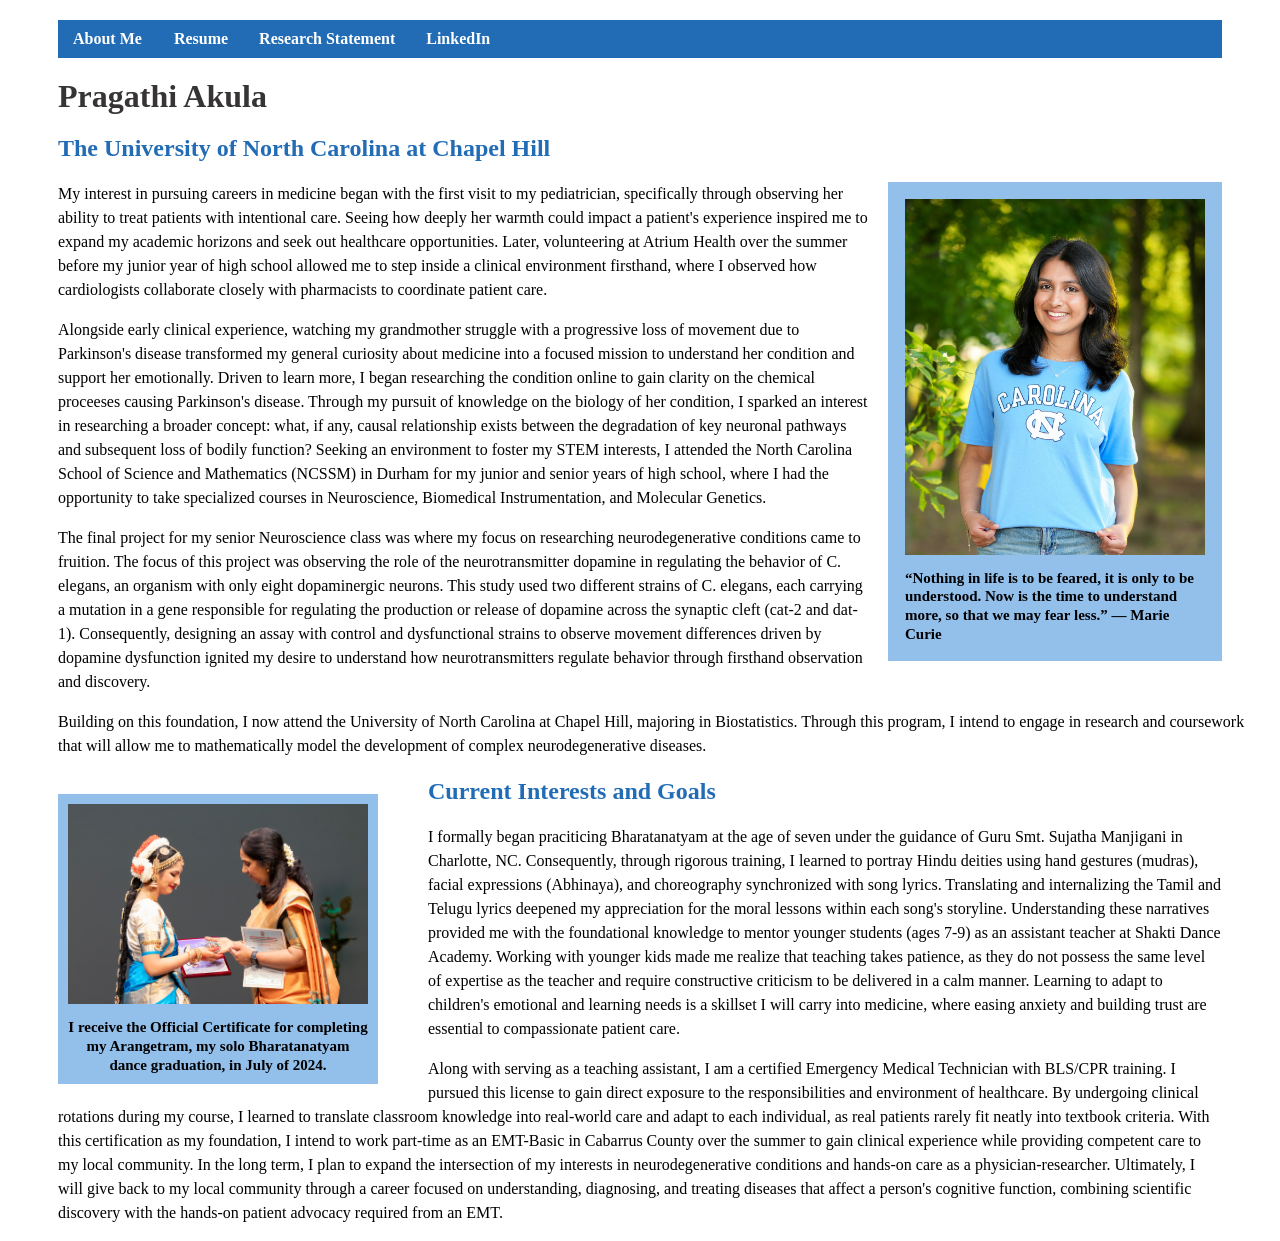
==== aboutme.html @ b4f303d1 "added clarifying information to About Me paragraph" ====
<!DOCTYPE html>
<html>
    <head>
        <meta charset="utf-8">
        <meta name="viewport" content = "width=device-width, initial-scale=1">
        <title>About Me</title>
        <link rel="stylesheet" href="style.css"/>
    </head>
    <body>
        <nav class="navbar">
            <ul>
                <li><a href="aboutme.html">About Me</a><li>
                <li><a href="resume.html">Resume</a></li>
                <li><a href="research.html">Research Statement</a></li>
                <li><a href="https://www.linkedin.com/in/pragathi-akula-31ab11433/?isSelfProfile=true" target="_blank">LinkedIn</a></li>
            </ul>
        </nav>
        <h1 id = "title">Pragathi Akula</h1>
        <h2 id = "heading">The University of North Carolina at Chapel Hill</h2>
        <div class="right-image-box">
        <img src="images/headshot.jpg" alt="Profile Photo">

            <div class="quote">
                <p>
                    “Nothing in life is to be feared, it is only to be understood. 
                    Now is the time to understand more, so that we may fear less.” ― Marie Curie
                </p>
            </div>

        </div>

        <div class="intro">
            <p> 
                My interest in pursuing careers in medicine began with the first visit to my pediatrician, specifically through observing her ability to 
                treat patients with intentional care. Seeing how deeply her warmth could impact a patient's experience inspired me to expand my academic horizons and seek out 
                healthcare opportunities. Later, volunteering at Atrium Health over the summer before my junior year of high school allowed me to step inside a clinical 
                environment firsthand, where I observed how cardiologists collaborate closely with pharmacists to coordinate patient care.
            </p>
            <p>
                Alongside early clinical experience, watching my grandmother struggle with a progressive loss of movement due to Parkinson's disease transformed my general curiosity about 
                medicine into a focused mission to understand her condition and support her emotionally. Driven to learn more, I began researching the condition online to gain clarity on the chemical proceeses causing Parkinson's disease. 
                Through my pursuit of knowledge on the biology of her condition, I sparked an interest in researching a broader concept: what, if any, causal relationship exists between the degradation of key neuronal pathways and subsequent loss of 
                bodily function? Seeking an environment to foster my STEM interests, I attended the North Carolina School of Science and Mathematics (NCSSM) in Durham for my junior and senior years of high school, where I had the opportunity to take 
                specialized courses in Neuroscience, Biomedical Instrumentation, and Molecular Genetics.
            </p>
            <p>
                The final project for my senior Neuroscience class was where my focus on researching neurodegenerative conditions came to fruition. The focus of this project was observing the role of the neurotransmitter dopamine in regulating the behavior 
                of C. elegans, an organism with only eight dopaminergic neurons. This study used two different strains of C. elegans, each carrying a mutation in a gene responsible for regulating the production or release of dopamine across the synaptic cleft (cat-2 and dat-1). 
                Consequently, designing an assay with control and dysfunctional strains to observe movement differences driven by dopamine dysfunction ignited my desire to understand how neurotransmitters regulate behavior through firsthand observation and discovery. 
            </p>
            <p>
                Building on this foundation, I now attend the University of North Carolina at Chapel Hill, 
                majoring in Biostatistics. Through this program, I intend to engage in research and coursework that will allow me to mathematically model the development of complex neurodegenerative 
                diseases. 
            </p>
        </div>

        <div class="left-image-box">
            <img src="images/dance.JPG" alt="Profile Photo">

            <div class="quote">
                <p>
                    I receive the Official Certificate for completing my Arangetram, my solo Bharatanatyam dance graduation, 
                    in July of 2024.
                </p>
            </div>

        </div>

        <h2 id = "heading">Current Interests and Goals</h2>

        <div class="interests">
            <p>
                I formally began praciticing Bharatanatyam at the age of seven under the guidance of Guru Smt. Sujatha Manjigani in Charlotte, NC.
                Consequently, through rigorous training, I learned to portray Hindu deities using hand gestures (mudras), facial expressions (Abhinaya), 
                and choreography synchronized with song lyrics. Translating and internalizing the Tamil and Telugu lyrics deepened my appreciation for the moral lessons 
                within each song's storyline. Understanding these narratives provided me with the foundational knowledge to mentor younger students (ages 7-9)
                as an assistant teacher at Shakti Dance Academy. Working with younger kids made me realize that teaching takes patience, as they do not possess the same level of expertise as the teacher and 
                require constructive criticism to be delivered in a calm manner. Learning to adapt to children's emotional and learning needs is a skillset I will carry into medicine, where easing anxiety 
                and building trust are essential to compassionate patient care. 
            </p>
            <p>
                Along with serving as a teaching assistant, I am a certified Emergency Medical Technician with BLS/CPR training. I pursued this license to gain direct exposure to the responsibilities and environment of 
                healthcare. By undergoing clinical rotations during my course, I learned to translate classroom knowledge into real-world care and adapt to each individual, as real patients rarely fit neatly into textbook criteria.
                With this certification as my foundation, I intend to work part-time as an EMT-Basic in Cabarrus County over the summer to gain clinical experience while providing competent care to my local community. In the long term,
                I plan to expand the intersection of my interests in neurodegenerative conditions and hands-on care as a physician-researcher. Ultimately, I will give back to my local community through a career focused on understanding,
                diagnosing, and treating diseases that affect a person's cognitive function, combining scientific discovery with the hands-on patient advocacy required from an EMT.
            </p>
        </div>


    </body>
</html>
---- style.css ----
#title {
    font-family:Georgia, 'Times New Roman', Times, serif;
    color: rgb(54, 52, 52);
    margin: 20px 50px;
}

img {
  width: 300px;      
  height: auto;       
}

.custom-iframe {
  margin-left: 50px;
  margin-right: 50px;
  justify-content: center;
}

.intro {
  margin-left: 50px;
  line-height: 1.5;
}

.interests {
  margin-left: 50px;
  margin-right: 50px;
  line-height: 1.5;
}

.research_intro {
  width: auto;
  padding: 0 50px;
  font-size: 18px;
  line-height: 1.5;
}

.right-image-box {
    font-family:Cambria, Cochin, Georgia, Times, 'Times New Roman', serif;
    float: right;
    width: 300px;
    border: 2px solid rgb(147, 191, 235);
    background-color: rgb(147, 191, 235);
    padding: 15px;
    margin: 0 50px 20px 20px;
    text-align: left;
}

.left-image-box {
  font-family:Cambria, Cochin, Georgia, Times, 'Times New Roman', serif;
  float: left;
  width: 300px;
  order: 2px solid rgb(147, 191, 235);
  background-color: rgb(147, 191, 235);
  padding: 10px;
  margin: 20px 50px;
  text-align: center;
}

.quote {
  margin-top: 10px;
  color: #000000;
}

.quote p {
  font-size: 15px;
  font-weight: bold;
  line-height: 1.25;
  margin: 0;
}

#heading {
    font-family:Cambria, Cochin, Georgia, Times, 'Times New Roman', serif;
    color:rgb(34, 108, 181);
    margin: 20px 50px;
}

.navbar {
    background-color: rgb(34, 108, 181);
    text-align: left;
    padding: 10px 50px 10px 0;
    margin: 20px 50px;
}

.navbar a {
  color: #ffffff;
  text-decoration: none;
  margin: 10px 15px;
  font-weight: bold;
  font-size: 16px;
}

.navbar a:hover, .navbar a.active {
  color: #3498db;
  border-bottom: 2px solid #3498db;
}

.navbar ul {
    list-style: none;
    display: flex;
    gap: 1px;
    margin: 0;
    padding: 0;
}

.lab-link {
     display: inline-block;
     padding: 10px 20px;
     background-color: #386bb0;
     color: white;
     text-decoration: none;
     border-radius: 4px;
     margin-left: 50px;
}

.lab-link:hover {
  background-color: #244a7a;
}

.research-figure {
  float: right;
  width: auto;
  margin: -70px 100px 0 50px;
  transform: rotate(90deg);
}

.quote_2 {
  text-align: center;
  font-weight: bold;
  color:rgb(3, 47, 91);
  font-family: 'Lucida Sans', 'Lucida Sans Regular', 'Lucida Grande', 'Lucida Sans Unicode', Geneva, Verdana, sans-serif;
  font-style: italic;
  max-width: 1000px;
  margin: 10px auto;
  clear: both;
}

hr {
  border: 0;
  border-top: 1px solid #d8e2f0;
  margin: 48px 0 40px;
}
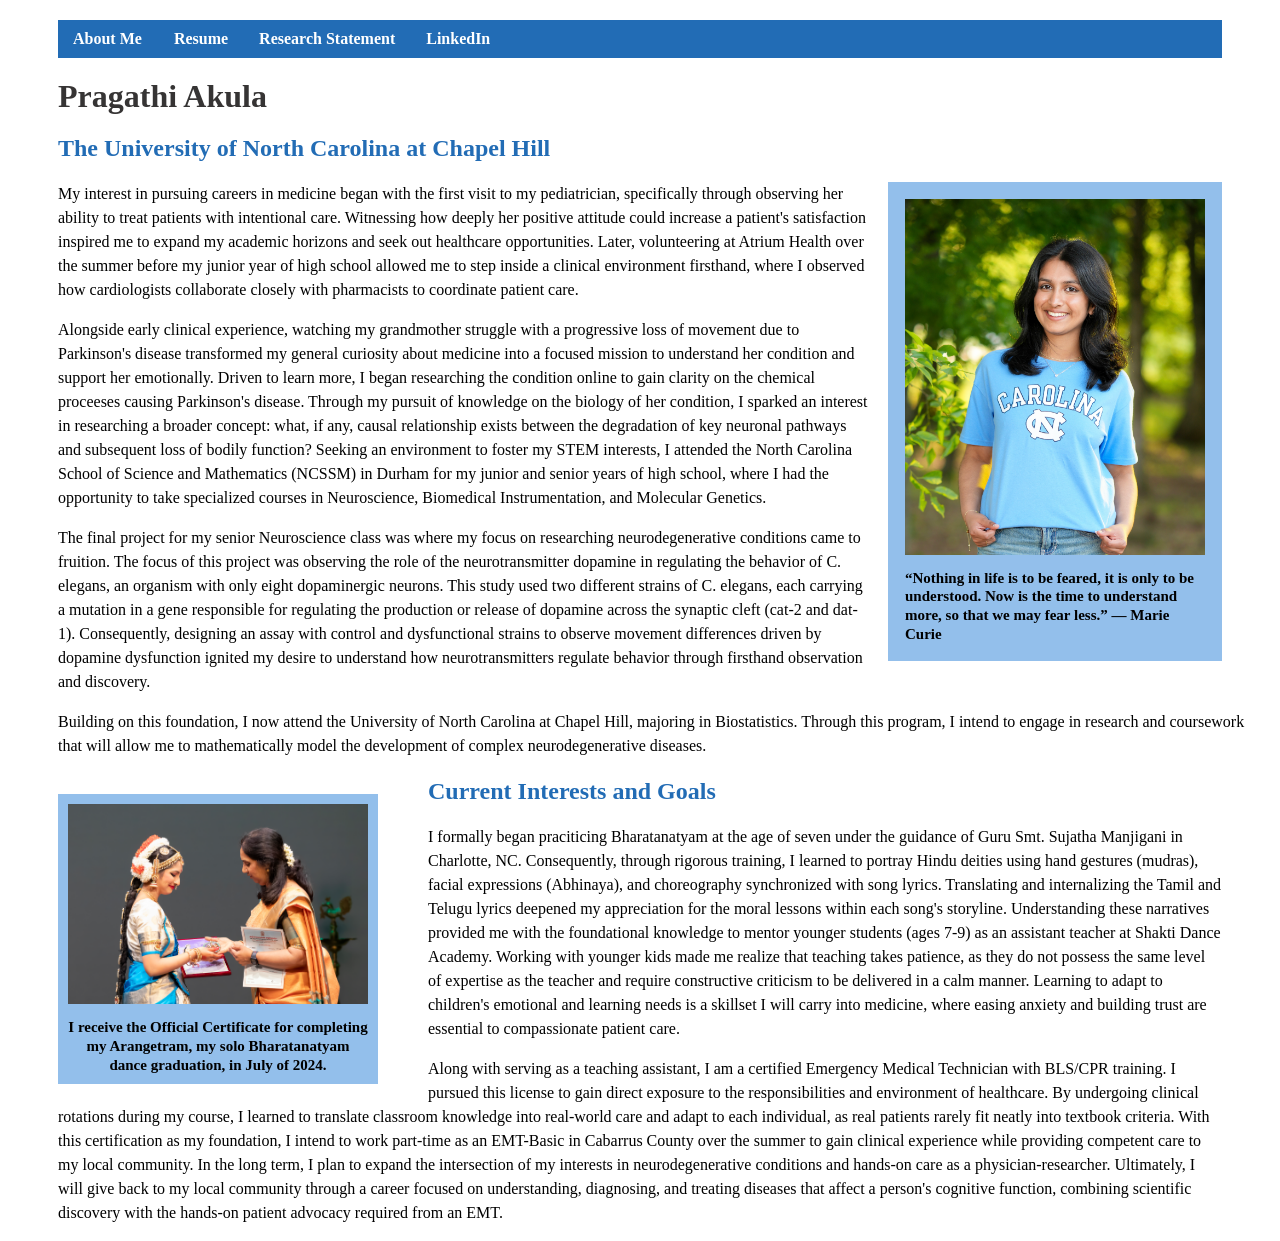
==== commit e1350781: "updated about me paragraph" ====
--- a/aboutme.html
+++ b/aboutme.html
@@ -32,7 +32,7 @@
         <div class="intro">
             <p> 
                 My interest in pursuing careers in medicine began with the first visit to my pediatrician, specifically through observing her ability to 
-                treat patients with intentional care. Seeing how deeply her warmth could impact a patient's experience inspired me to expand my academic horizons and seek out 
+                treat patients with intentional care. Witnessing how deeply her positive attitude could increase a patient's satisfaction inspired me to expand my academic horizons and seek out 
                 healthcare opportunities. Later, volunteering at Atrium Health over the summer before my junior year of high school allowed me to step inside a clinical 
                 environment firsthand, where I observed how cardiologists collaborate closely with pharmacists to coordinate patient care.
             </p>
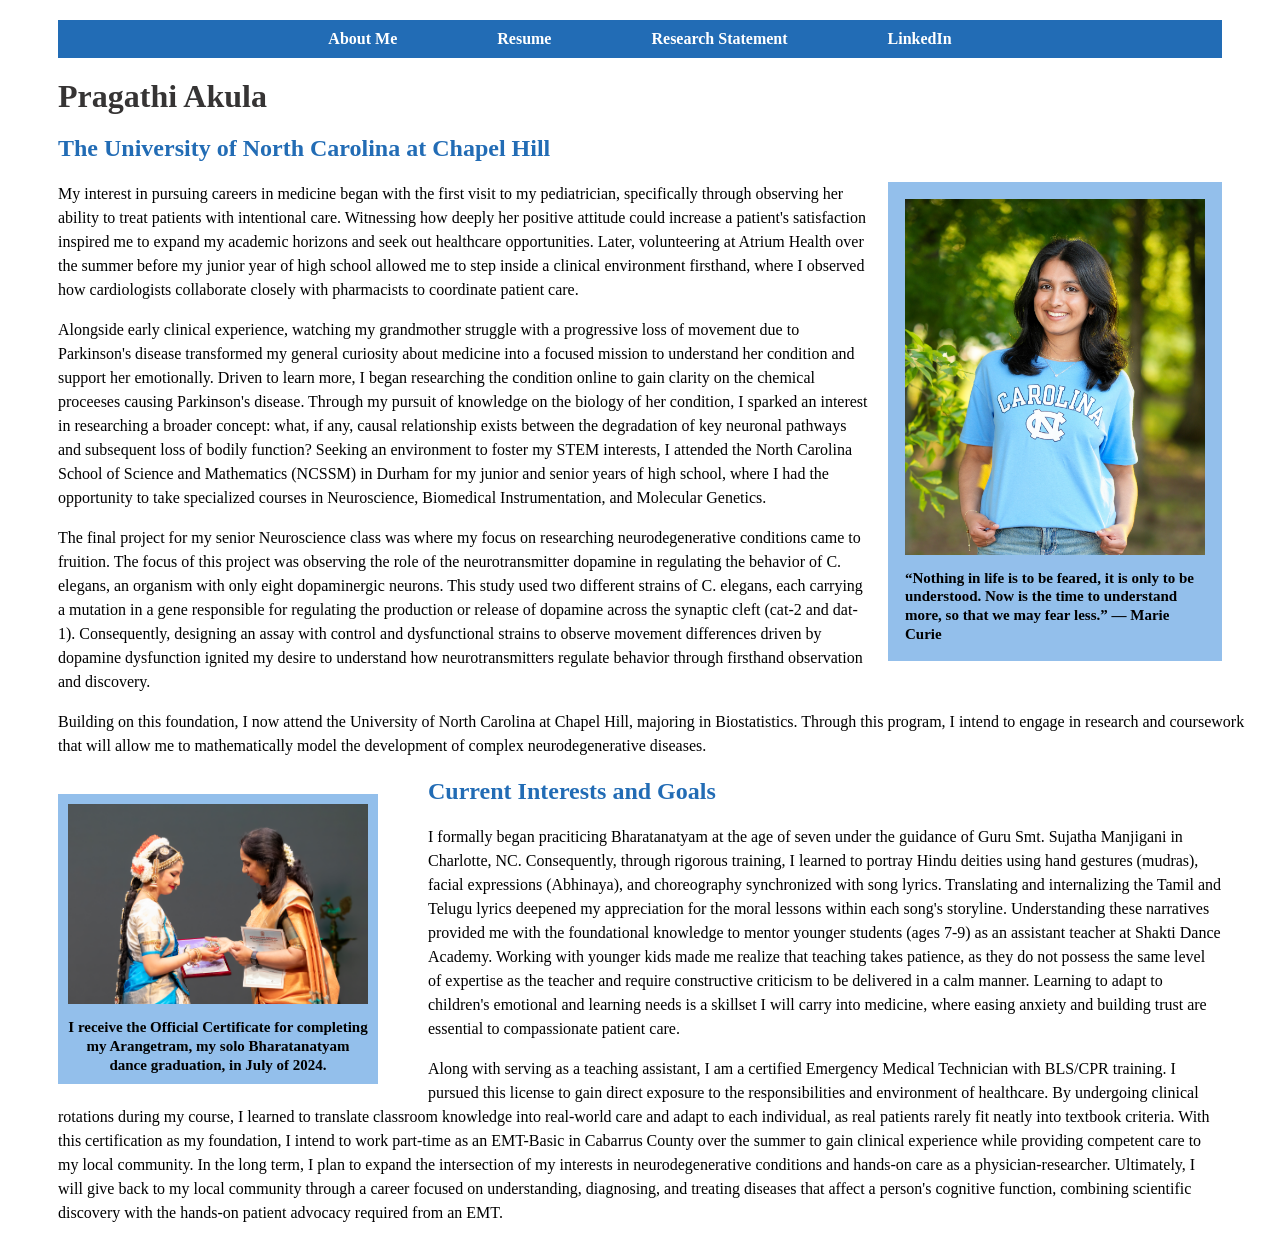
==== commit fcd02915: "altered navigation bar to be aligned with links in the center" ====
--- a/aboutme.html
+++ b/aboutme.html
@@ -9,7 +9,7 @@
     <body>
         <nav class="navbar">
             <ul>
-                <li><a href="aboutme.html">About Me</a><li>
+                <li><a href="aboutme.html">About Me</a></li>
                 <li><a href="resume.html">Resume</a></li>
                 <li><a href="research.html">Research Statement</a></li>
                 <li><a href="https://www.linkedin.com/in/pragathi-akula-31ab11433/?isSelfProfile=true" target="_blank">LinkedIn</a></li>
--- a/style.css
+++ b/style.css
@@ -71,19 +71,20 @@
     font-family:Cambria, Cochin, Georgia, Times, 'Times New Roman', serif;
     color:rgb(34, 108, 181);
     margin: 20px 50px;
+
 }
 
 .navbar {
     background-color: rgb(34, 108, 181);
     text-align: left;
-    padding: 10px 50px 10px 0;
+    padding: 10px 50px;
     margin: 20px 50px;
 }
 
 .navbar a {
   color: #ffffff;
   text-decoration: none;
-  margin: 10px 15px;
+  margin: 0;
   font-weight: bold;
   font-size: 16px;
 }
@@ -96,7 +97,9 @@
 .navbar ul {
     list-style: none;
     display: flex;
-    gap: 1px;
+    justify-content: center;   
+    align-items: center;       
+    gap: 100px;                 
     margin: 0;
     padding: 0;
 }
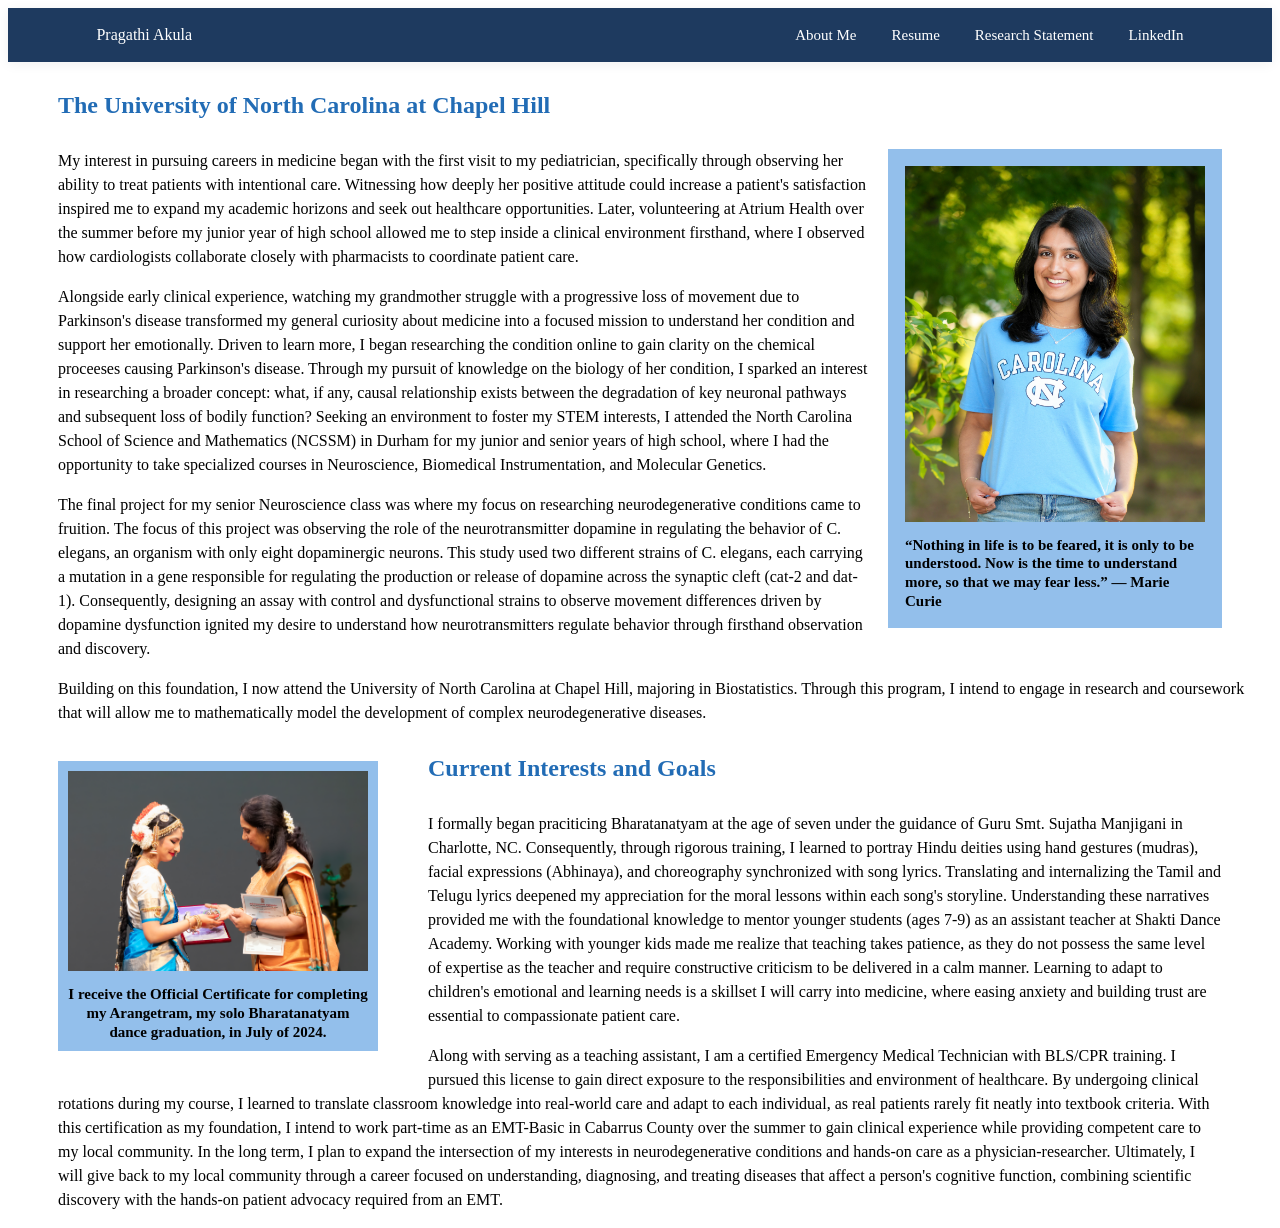
==== commit 553014cf: "changed navbar to include name and new colors" ====
--- a/aboutme.html
+++ b/aboutme.html
@@ -8,6 +8,7 @@
     </head>
     <body>
         <nav class="navbar">
+            <div id = "nav-name">Pragathi Akula</div>
             <ul>
                 <li><a href="aboutme.html">About Me</a></li>
                 <li><a href="resume.html">Resume</a></li>
@@ -15,7 +16,6 @@
                 <li><a href="https://www.linkedin.com/in/pragathi-akula-31ab11433/?isSelfProfile=true" target="_blank">LinkedIn</a></li>
             </ul>
         </nav>
-        <h1 id = "title">Pragathi Akula</h1>
         <h2 id = "heading">The University of North Carolina at Chapel Hill</h2>
         <div class="right-image-box">
         <img src="images/headshot.jpg" alt="Profile Photo">
--- a/style.css
+++ b/style.css
@@ -70,38 +70,64 @@
 #heading {
     font-family:Cambria, Cochin, Georgia, Times, 'Times New Roman', serif;
     color:rgb(34, 108, 181);
-    margin: 20px 50px;
+    margin: 30px 50px;
 
 }
 
 .navbar {
-    background-color: rgb(34, 108, 181);
-    text-align: left;
-    padding: 10px 50px;
-    margin: 20px 50px;
+    display: flex;
+    justify-content: space-between;
+    align-items: center;
+    padding: 18px 7%;
+    width: 100%;
+    box-sizing: border-box;
+    position: sticky;
+    top: 0;
+    z-index: 1000;
+
+    background-color: #1E3A5F;
+    color: white;
+
+    box-shadow: 0 2px 12px rgba(0, 0, 0, 0.06);
+}
+
+.nav-name {
+    font-size: 10px;
+    font-weight: 600;
+    letter-spacing: 1px;
+}
+
+.navbar ul {
+    display: flex;
+    align-items: center;
+    gap: 35px;
+    list-style: none;
+    margin: 0;
+    padding: 0;
 }
 
 .navbar a {
-  color: #ffffff;
-  text-decoration: none;
-  margin: 0;
-  font-weight: bold;
-  font-size: 16px;
+    text-decoration: none;
+    font-size: 15px;
+    font-weight: 500;
+    transition: color 0.3s ease;
+    position: relative;
+    color: white;
 }
 
-.navbar a:hover, .navbar a.active {
-  color: #3498db;
-  border-bottom: 2px solid #3498db;
+.navbar a::after {
+    content: "";
+    position: absolute;
+    width: 0;
+    height: 2px;
+    bottom: -6px;
+    left: 0;
+    background-color: currentColor;
+    transition: width 0.3s ease;
 }
 
-.navbar ul {
-    list-style: none;
-    display: flex;
-    justify-content: center;   
-    align-items: center;       
-    gap: 100px;                 
-    margin: 0;
-    padding: 0;
+.navbar a:hover::after {
+    width: 100%;
 }
 
 .lab-link {
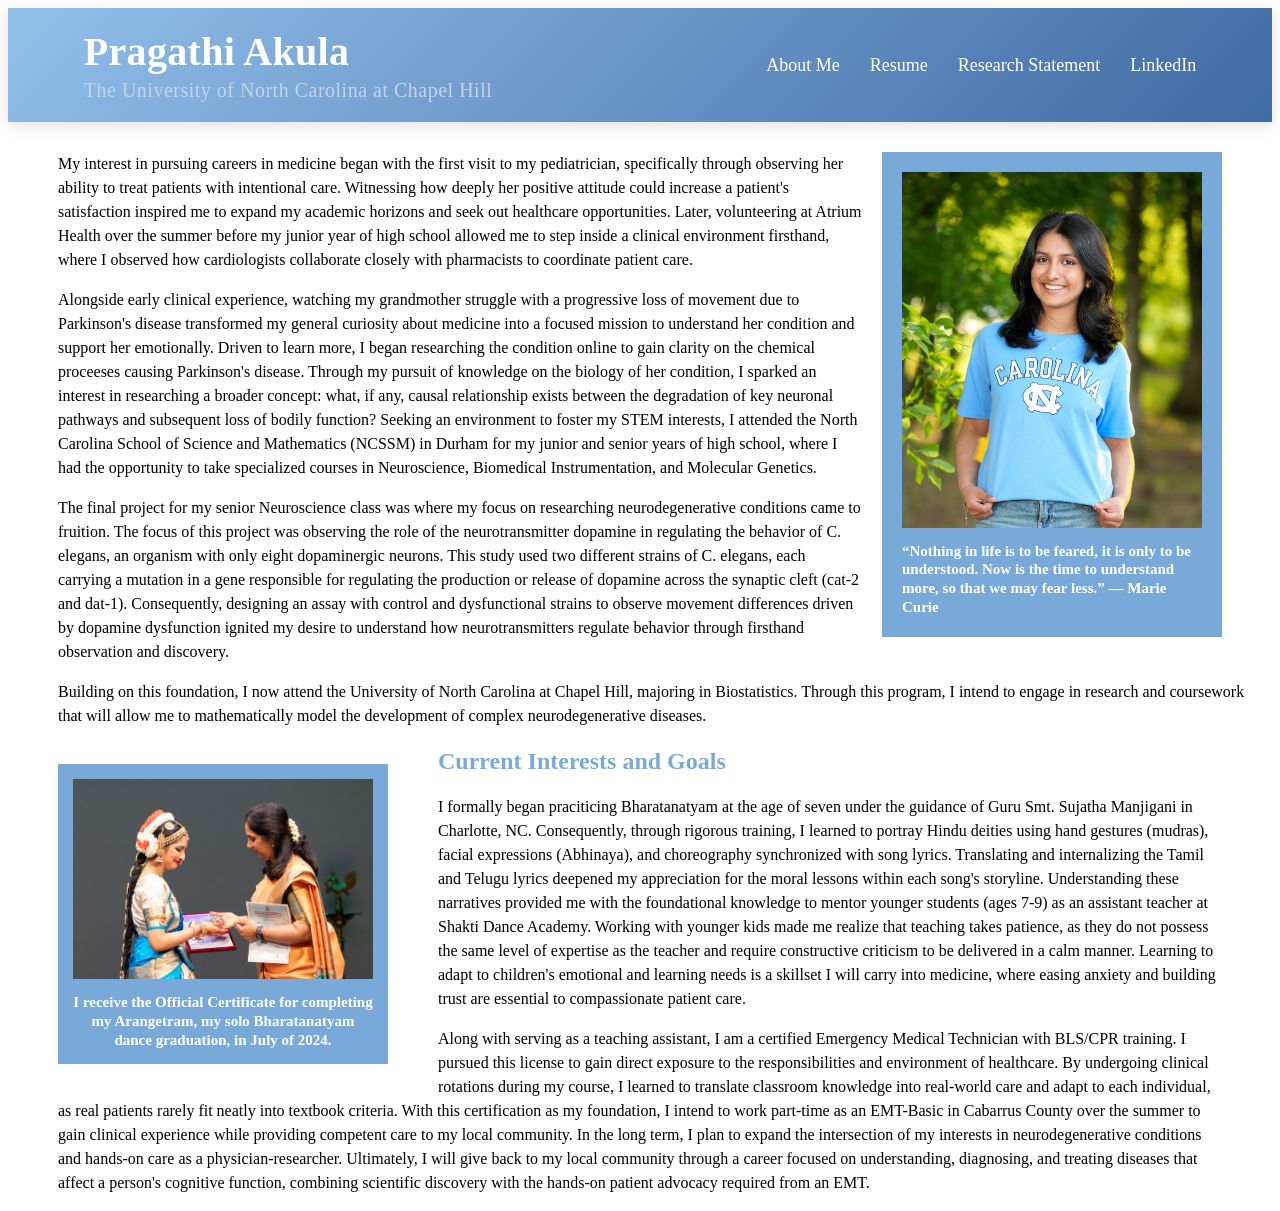
==== commit 975b47df: "fixed navbar to include gradient, name and school on left side, altered font style and applied to al" ====
--- a/aboutme.html
+++ b/aboutme.html
@@ -8,7 +8,10 @@
     </head>
     <body>
         <nav class="navbar">
-            <div id = "nav-name">Pragathi Akula</div>
+            <a href="#" class="logo">
+                <span class="name">Pragathi Akula</span>
+                <span class="school">The University of North Carolina at Chapel Hill</span>
+            </a>
             <ul>
                 <li><a href="aboutme.html">About Me</a></li>
                 <li><a href="resume.html">Resume</a></li>
@@ -16,7 +19,6 @@
                 <li><a href="https://www.linkedin.com/in/pragathi-akula-31ab11433/?isSelfProfile=true" target="_blank">LinkedIn</a></li>
             </ul>
         </nav>
-        <h2 id = "heading">The University of North Carolina at Chapel Hill</h2>
         <div class="right-image-box">
         <img src="images/headshot.jpg" alt="Profile Photo">
 
--- a/style.css
+++ b/style.css
@@ -1,7 +1,7 @@
 #title {
     font-family:Georgia, 'Times New Roman', Times, serif;
     color: rgb(54, 52, 52);
-    margin: 20px 50px;
+    margin: 20px 20px;
 }
 
 img {
@@ -9,10 +9,33 @@
   height: auto;       
 }
 
-.custom-iframe {
-  margin-left: 50px;
-  margin-right: 50px;
-  justify-content: center;
+.resume-heading {
+    margin-left: 20px;
+    margin-right: 35px;
+}
+
+.resume-heading p {
+    margin-left: 0;
+    margin-top: 0;
+    line-height: 1.6;
+}
+
+.resume-container {
+    width: 100%;
+    box-sizing: border-box;
+    margin: 0 auto;
+    padding: 15px;
+    background: #f5f8fc;
+    border-radius: 12px;
+    box-shadow: 0 4px 18px rgba(0,0,0,0.08);
+}
+
+.resume-container iframe {
+    width: 100%;
+    height: 850px;
+    border: 1px solid #dce4ed;
+    border-radius: 6px;
+    background-color: white;
 }
 
 .intro {
@@ -37,8 +60,8 @@
     font-family:Cambria, Cochin, Georgia, Times, 'Times New Roman', serif;
     float: right;
     width: 300px;
-    border: 2px solid rgb(147, 191, 235);
-    background-color: rgb(147, 191, 235);
+    border: 5px solid rgb(121, 169, 216);
+    background-color: rgb(121, 169, 216);
     padding: 15px;
     margin: 0 50px 20px 20px;
     text-align: left;
@@ -48,8 +71,9 @@
   font-family:Cambria, Cochin, Georgia, Times, 'Times New Roman', serif;
   float: left;
   width: 300px;
+  border: 5px solid rgb(121, 169, 216);
   order: 2px solid rgb(147, 191, 235);
-  background-color: rgb(147, 191, 235);
+  background-color: rgb(121, 169, 216);
   padding: 10px;
   margin: 20px 50px;
   text-align: center;
@@ -57,7 +81,7 @@
 
 .quote {
   margin-top: 10px;
-  color: #000000;
+  color: white;
 }
 
 .quote p {
@@ -69,8 +93,8 @@
 
 #heading {
     font-family:Cambria, Cochin, Georgia, Times, 'Times New Roman', serif;
-    color:rgb(34, 108, 181);
-    margin: 30px 50px;
+    color:rgb(121, 169, 216);
+    margin: 20px 50px;
 
 }
 
@@ -78,56 +102,80 @@
     display: flex;
     justify-content: space-between;
     align-items: center;
-    padding: 18px 7%;
-    width: 100%;
-    box-sizing: border-box;
+    padding: 20px 6%;
+    margin-bottom: 30px;
+
+    background: linear-gradient(
+        135deg,
+        rgb(147, 191, 235),
+        #406aa2
+    );
+
+    box-shadow: 0 4px 15px rgba(0, 0, 0, 0.12);
+
     position: sticky;
     top: 0;
     z-index: 1000;
-
-    background-color: #1E3A5F;
-    color: white;
-
-    box-shadow: 0 2px 12px rgba(0, 0, 0, 0.06);
-}
-
-.nav-name {
-    font-size: 10px;
-    font-weight: 600;
-    letter-spacing: 1px;
-}
-
-.navbar ul {
+}
+
+.logo {
+    display: flex;
+    flex-direction: column;
+    text-decoration: none;
+    gap: 4px;
+}
+
+.logo .name {
+    color: #ffffff;
+    font-size: 40px;
+    font-weight: 700;
+    letter-spacing: 0.3px;
+}
+
+.logo .school {
+    color: #c5d3e5;
+    font-size: 20px;
+    font-weight: 400;
+    letter-spacing: 0.5px;
+}
+
+.nav-links {
     display: flex;
     align-items: center;
-    gap: 35px;
+    gap: 38px;
+}
+
+.nav-links a {
+    color: #e5eaf2;
+    text-decoration: none;
+    font-size: 14px;
+    font-weight: 500;
+    transition: color 0.3s ease;
+}
+
+.nav-links a:hover {
+    color: #9fc5f8;
+}
+
+nav ul {
+    display: flex;
+    justify-content: space-evenly;
+    align-items: center;
     list-style: none;
     margin: 0;
     padding: 0;
-}
-
-.navbar a {
+    gap: 30px;
+}
+
+nav ul li a {
+    color: white;
     text-decoration: none;
-    font-size: 15px;
-    font-weight: 500;
-    transition: color 0.3s ease;
-    position: relative;
-    color: white;
-}
-
-.navbar a::after {
-    content: "";
-    position: absolute;
-    width: 0;
-    height: 2px;
-    bottom: -6px;
-    left: 0;
-    background-color: currentColor;
-    transition: width 0.3s ease;
-}
-
-.navbar a:hover::after {
-    width: 100%;
+    font-size: 18px;
+}
+
+nav ul li a:hover {
+    color: #b8cce5;
+    text-decoration: underline;
 }
 
 .lab-link {
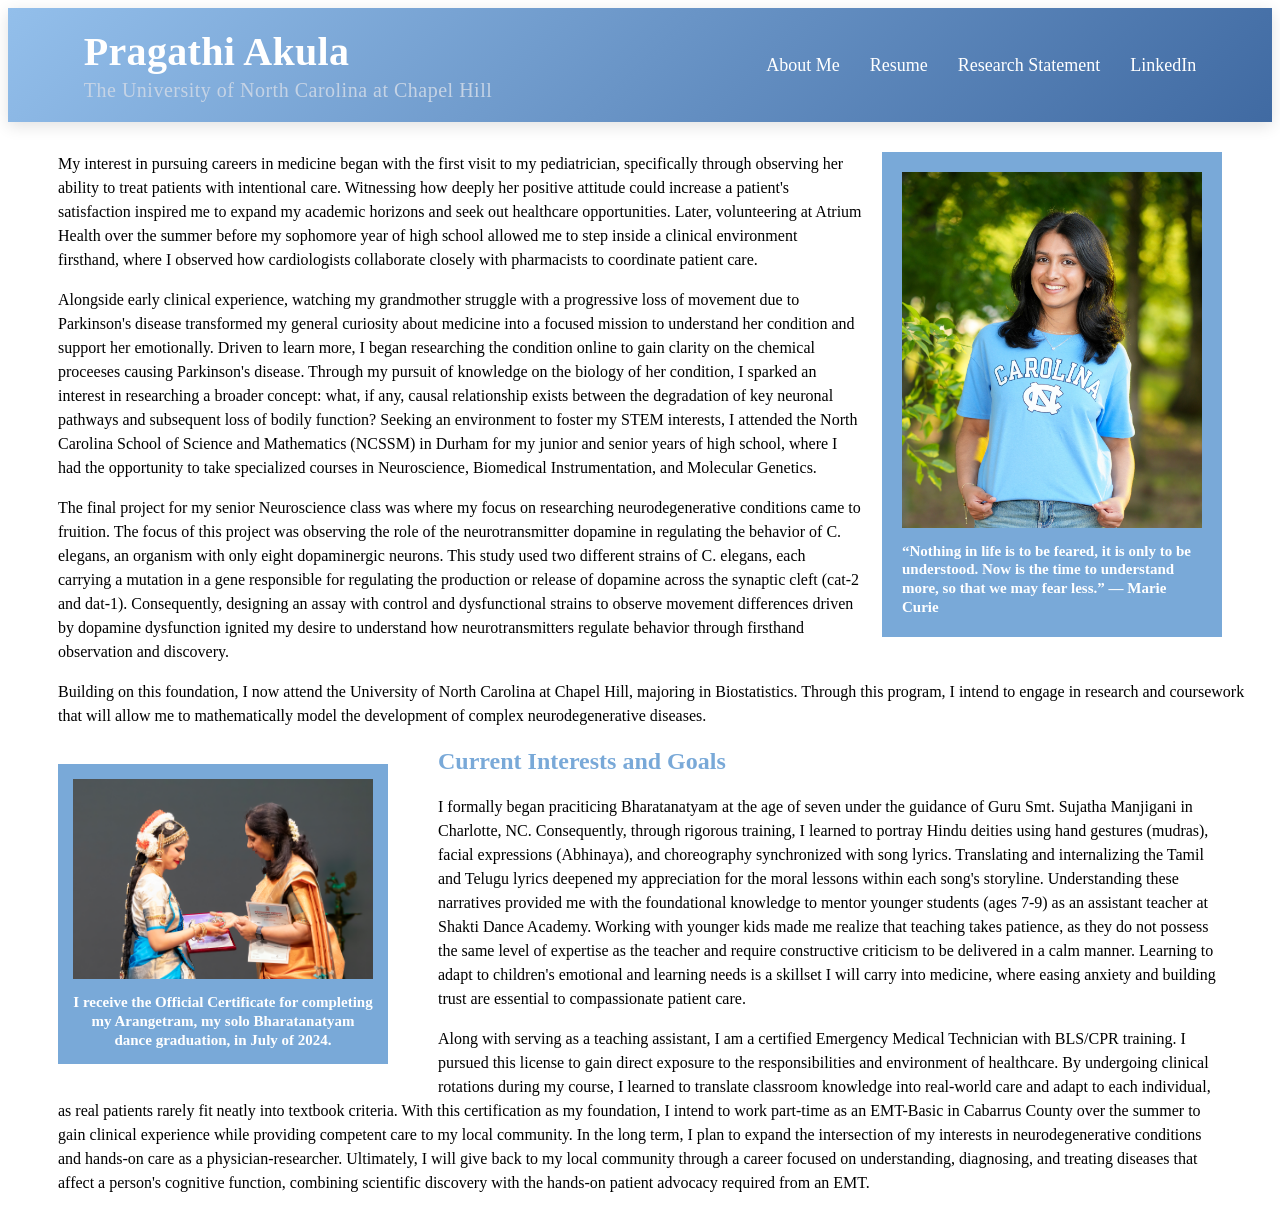
==== commit 1effcd48: "edited junior to sophomore" ====
--- a/aboutme.html
+++ b/aboutme.html
@@ -35,7 +35,7 @@
             <p> 
                 My interest in pursuing careers in medicine began with the first visit to my pediatrician, specifically through observing her ability to 
                 treat patients with intentional care. Witnessing how deeply her positive attitude could increase a patient's satisfaction inspired me to expand my academic horizons and seek out 
-                healthcare opportunities. Later, volunteering at Atrium Health over the summer before my junior year of high school allowed me to step inside a clinical 
+                healthcare opportunities. Later, volunteering at Atrium Health over the summer before my sophomore year of high school allowed me to step inside a clinical 
                 environment firsthand, where I observed how cardiologists collaborate closely with pharmacists to coordinate patient care.
             </p>
             <p>
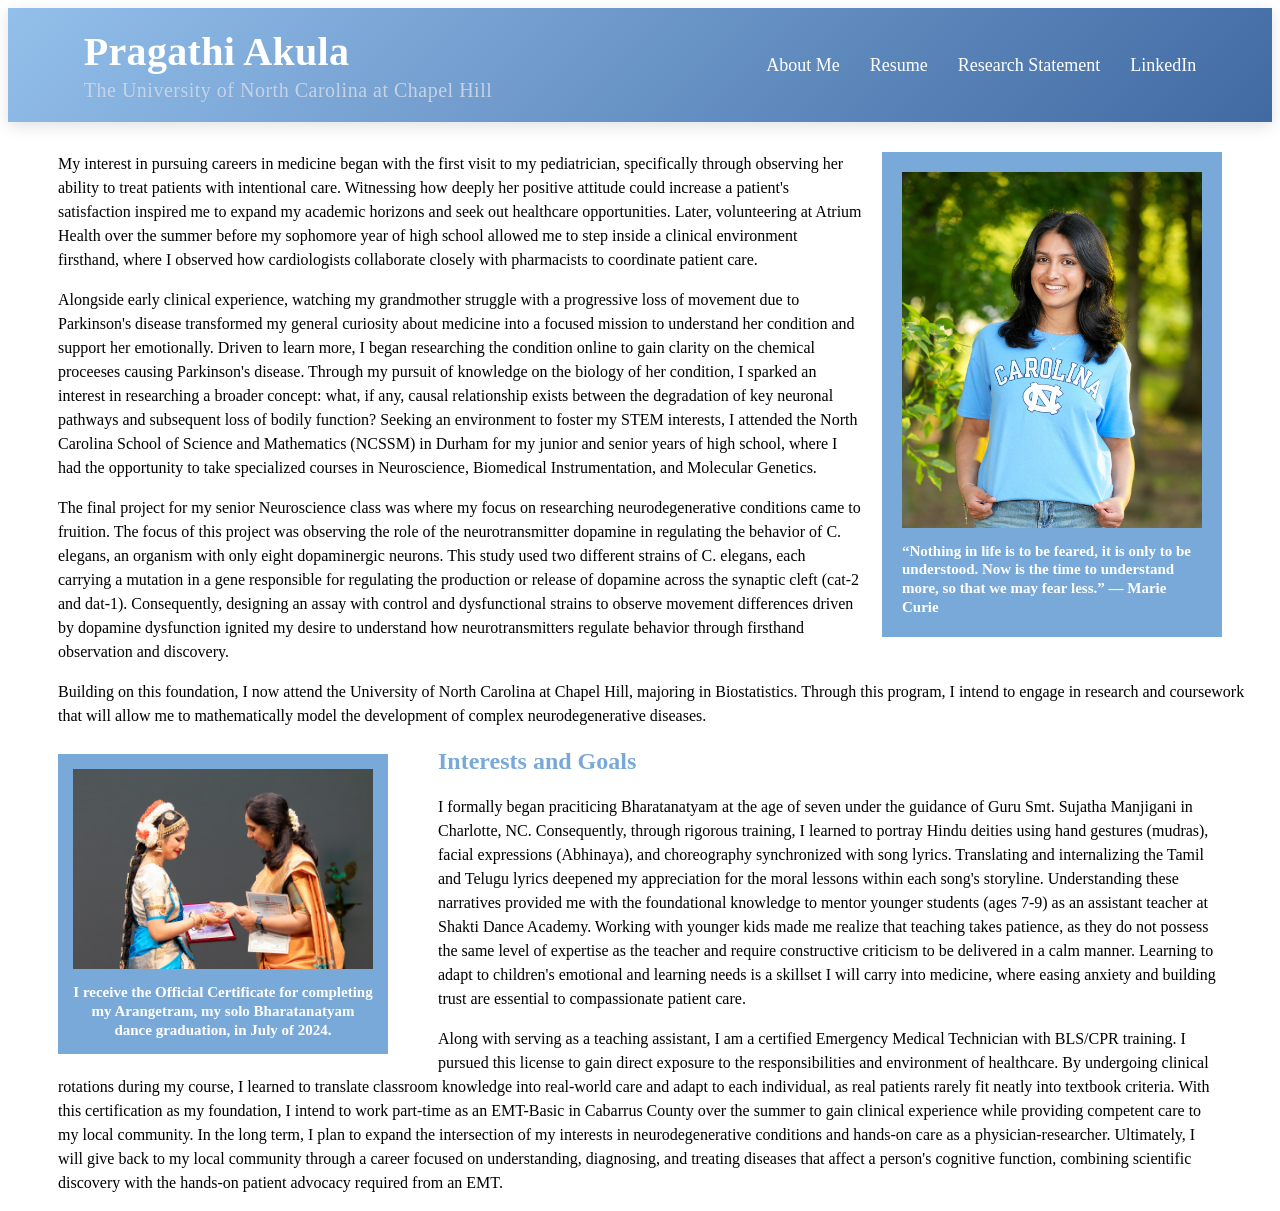
==== commit c46f272d: "chaned "current interests and goals" to "interests and goals"" ====
--- a/aboutme.html
+++ b/aboutme.html
@@ -69,7 +69,7 @@
 
         </div>
 
-        <h2 id = "heading">Current Interests and Goals</h2>
+        <h2 id = "heading">Interests and Goals</h2>
 
         <div class="interests">
             <p>
--- a/style.css
+++ b/style.css
@@ -1,6 +1,6 @@
 #title {
     font-family:Georgia, 'Times New Roman', Times, serif;
-    color: rgb(54, 52, 52);
+    color:rgb(121, 169, 216);
     margin: 20px 20px;
 }
 
@@ -75,7 +75,7 @@
   order: 2px solid rgb(147, 191, 235);
   background-color: rgb(121, 169, 216);
   padding: 10px;
-  margin: 20px 50px;
+  margin: 10px 50px;
   text-align: center;
 }
 
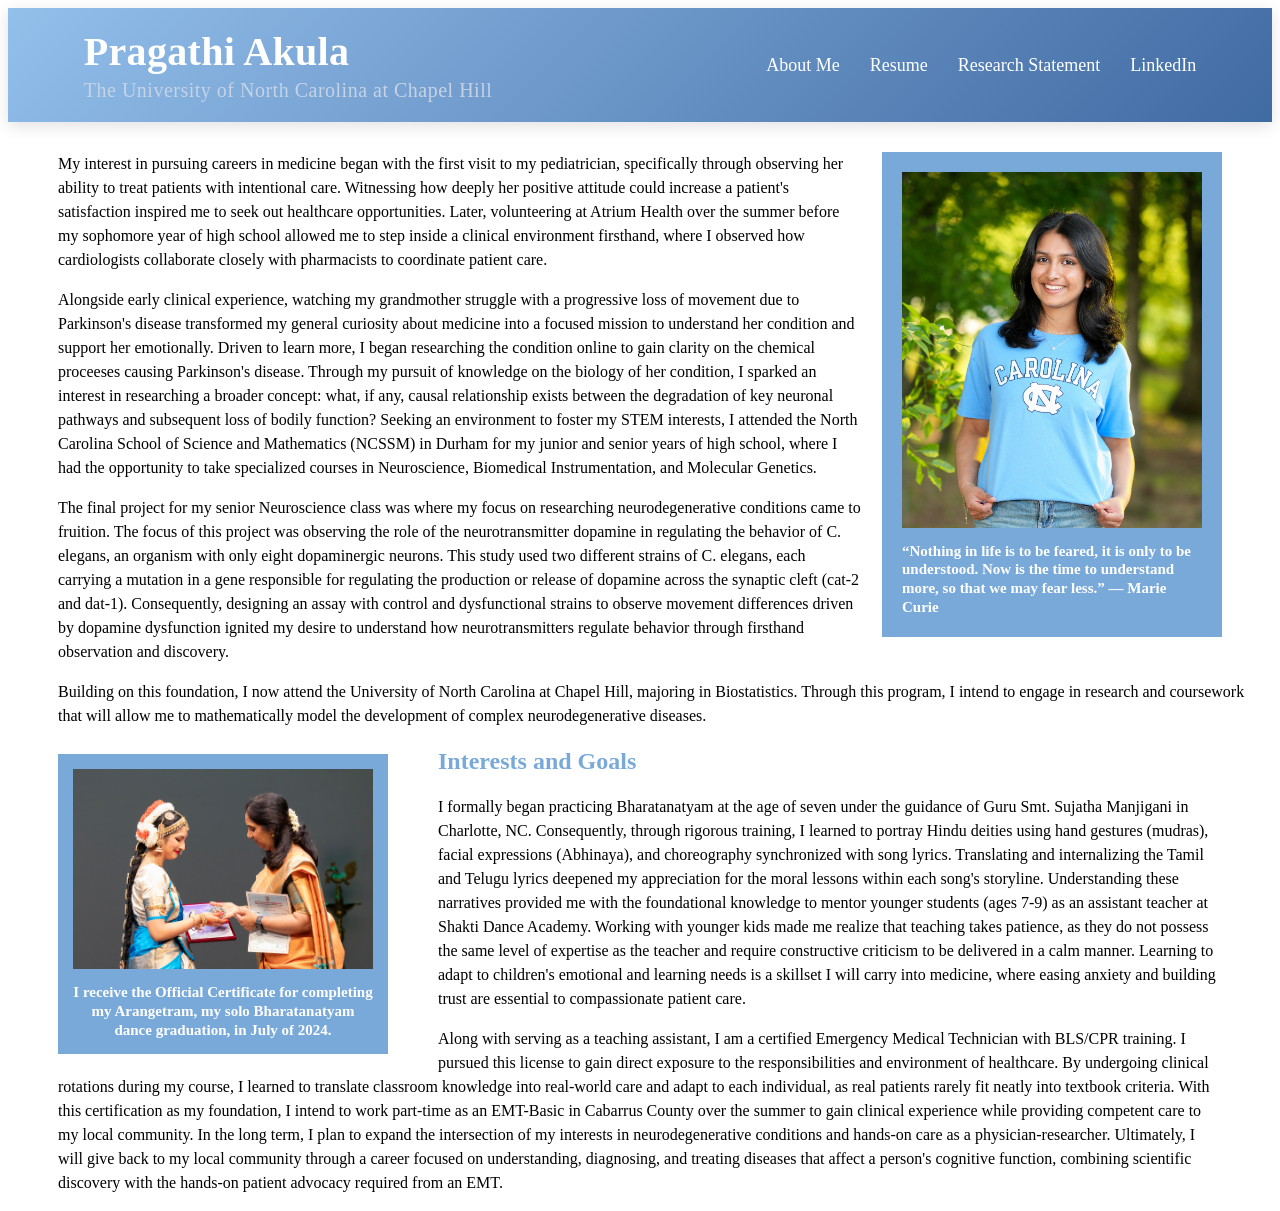
==== commit 1183825f: "fixed minor spelling errors and removed redundant phrases in About Me statement" ====
--- a/aboutme.html
+++ b/aboutme.html
@@ -34,7 +34,7 @@
         <div class="intro">
             <p> 
                 My interest in pursuing careers in medicine began with the first visit to my pediatrician, specifically through observing her ability to 
-                treat patients with intentional care. Witnessing how deeply her positive attitude could increase a patient's satisfaction inspired me to expand my academic horizons and seek out 
+                treat patients with intentional care. Witnessing how deeply her positive attitude could increase a patient's satisfaction inspired me to seek out 
                 healthcare opportunities. Later, volunteering at Atrium Health over the summer before my sophomore year of high school allowed me to step inside a clinical 
                 environment firsthand, where I observed how cardiologists collaborate closely with pharmacists to coordinate patient care.
             </p>
@@ -73,7 +73,7 @@
 
         <div class="interests">
             <p>
-                I formally began praciticing Bharatanatyam at the age of seven under the guidance of Guru Smt. Sujatha Manjigani in Charlotte, NC.
+                I formally began practicing Bharatanatyam at the age of seven under the guidance of Guru Smt. Sujatha Manjigani in Charlotte, NC.
                 Consequently, through rigorous training, I learned to portray Hindu deities using hand gestures (mudras), facial expressions (Abhinaya), 
                 and choreography synchronized with song lyrics. Translating and internalizing the Tamil and Telugu lyrics deepened my appreciation for the moral lessons 
                 within each song's storyline. Understanding these narratives provided me with the foundational knowledge to mentor younger students (ages 7-9)
